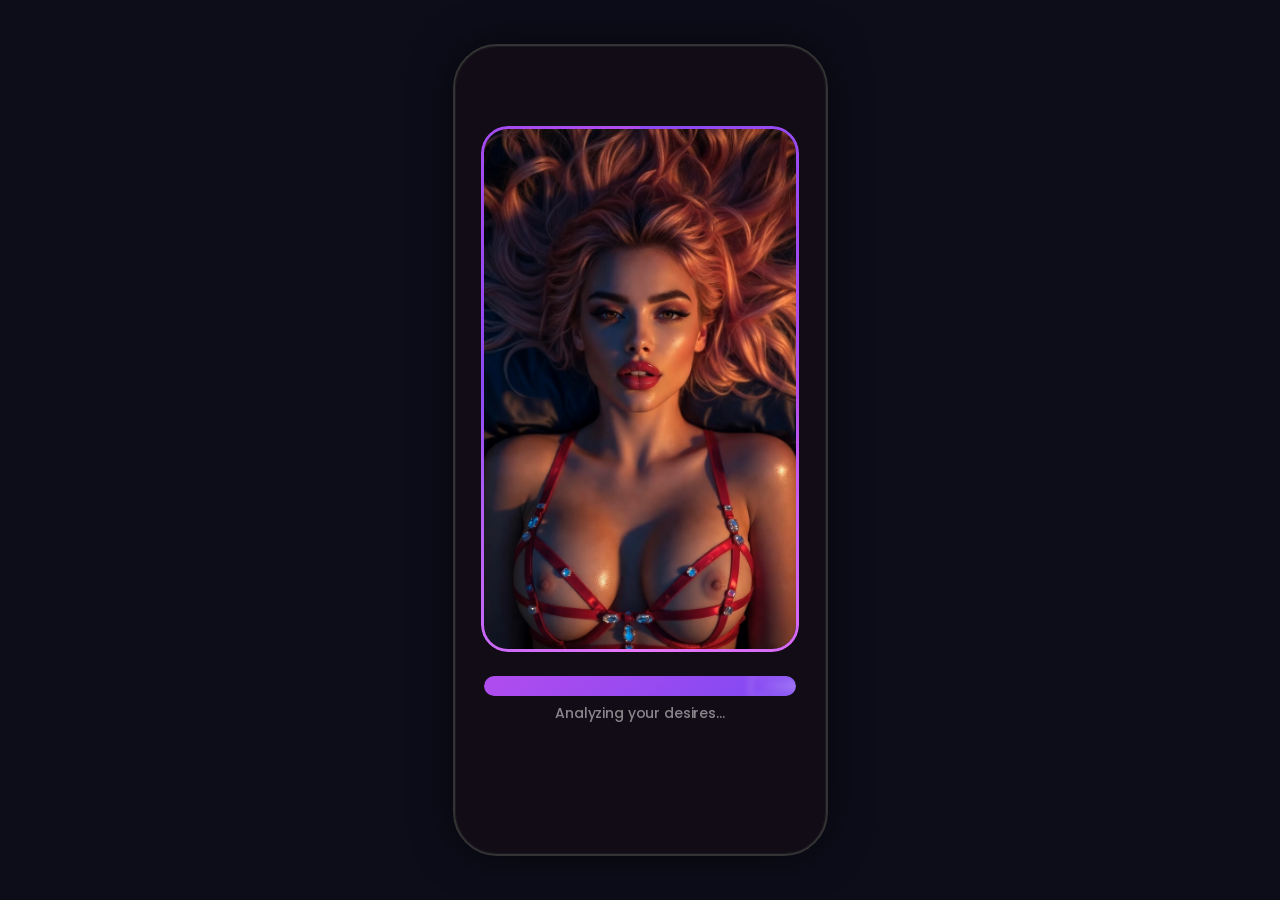
==== downloads/explicit-quiz/generating.html @ 7dce9eb7 "feat: add generating animation for Explicit Quiz Co-Authored-By: Claude Opus 4.6 (1M context) <norep" ====
<!doctype html>
<html lang="en">
<head>
    <meta charset="UTF-8" />
    <meta name="viewport" content="width=device-width, initial-scale=1.0" />
    <title>Generating — Explicit Quiz</title>
    <link rel="preconnect" href="https://fonts.googleapis.com">
    <link rel="preconnect" href="https://fonts.gstatic.com" crossorigin>
    <link href="https://fonts.googleapis.com/css2?family=Poppins:wght@500&display=swap" rel="stylesheet">
    <style>
        /* === Reset === */
        *, *::before, *::after {
            margin: 0;
            padding: 0;
            box-sizing: border-box;
        }

        /* @snippet:css */
        @property --shimmer-angle {
            syntax: "<angle>";
            initial-value: 0deg;
            inherits: false;
        }

        :root {
            --gen-bg: #110c15;
            --gen-grad-start: #B14CEE;
            --gen-grad-end: #8049F3;
            --gen-shimmer-speed: 2.5s;
            --gen-progress-dur: 6s;
            --gen-fade: 0.5s;
        }

        @keyframes shimmer-rotate {
            to { --shimmer-angle: 360deg; }
        }

        @keyframes progress-fill {
            from { width: 0%; }
            to { width: 100%; }
        }

        @keyframes star-fly {
            0%   { transform: translateX(0); opacity: 0; }
            15%  { opacity: var(--star-o, 1); }
            85%  { opacity: var(--star-o, 1); }
            100% { transform: translateX(35px); opacity: 0; }
        }

        /* === Phone Frame === */
        .gen-phone {
            width: 375px;
            height: 812px;
            border-radius: 44px;
            background: var(--gen-bg);
            border: 2px solid #333;
            position: relative;
            overflow: hidden;
            box-shadow: 0 0 40px rgba(0, 0, 0, 0.6),
                        inset 0 0 0 1px rgba(255, 255, 255, 0.05);
            display: flex;
            flex-direction: column;
            align-items: center;
            padding-top: 80px;
            gap: 24px;
        }

        /* === Photo Container === */
        .gen-photo-wrap {
            width: 318px;
            height: 526px;
            border-radius: 27px;
            position: relative;
            flex-shrink: 0;
        }

        /* === Shimmer Border === */
        .gen-shimmer {
            position: absolute;
            inset: 0;
            border-radius: 27px;
            padding: 3px;
            background: conic-gradient(
                from var(--shimmer-angle),
                #8b4af2 0%, #b14cee 25%,
                #e879f9 50%, #8b4af2 75%,
                #b14cee 100%
            );
            animation: shimmer-rotate var(--gen-shimmer-speed) linear infinite;
            -webkit-mask: linear-gradient(#000 0 0) content-box,
                          linear-gradient(#000 0 0);
            -webkit-mask-composite: xor;
            mask: linear-gradient(#000 0 0) content-box,
                  linear-gradient(#000 0 0);
            mask-composite: exclude;
            pointer-events: none;
            z-index: 2;
            transition: opacity var(--gen-fade) ease;
        }

        .gen-shimmer::after {
            content: "";
            position: absolute;
            inset: -4px;
            border-radius: 31px;
            padding: 3px;
            background: conic-gradient(
                from var(--shimmer-angle),
                #8b4af2 0%, #b14cee 25%,
                #e879f9 50%, #8b4af2 75%,
                #b14cee 100%
            );
            opacity: 0.4;
            filter: blur(12px);
            z-index: -1;
        }

        /* === Photo + Video === */
        .gen-photo {
            position: absolute;
            inset: 3px;
            border-radius: 24px;
            overflow: hidden;
            z-index: 1;
        }

        .gen-photo img,
        .gen-photo video {
            width: 100%;
            height: 100%;
            object-fit: cover;
            display: block;
        }

        .gen-photo video {
            position: absolute;
            inset: 0;
            opacity: 0;
            transition: opacity var(--gen-fade) ease 0.3s;
        }

        /* === Bottom Section (grid overlap for loading / button) === */
        .gen-bottom {
            display: grid;
            justify-items: center;
            align-items: start;
            width: 312px;
        }

        .gen-loading,
        .gen-button {
            grid-row: 1;
            grid-column: 1;
        }

        .gen-loading {
            display: flex;
            flex-direction: column;
            align-items: center;
            gap: 8px;
            width: 100%;
            transition: opacity var(--gen-fade) ease;
        }

        /* === Progress Bar === */
        .gen-progress {
            width: 312px;
            height: 20px;
            border-radius: 32px;
            background: rgba(255, 255, 255, 0.22);
            overflow: hidden;
        }

        .gen-progress-fill {
            height: 100%;
            border-radius: 16px;
            background: linear-gradient(141deg, var(--gen-grad-start), var(--gen-grad-end));
            box-shadow: 0 5px 26px rgba(104, 26, 199, 0.61),
                        0 1px 4.2px rgba(104, 26, 199, 0.31);
            animation: progress-fill var(--gen-progress-dur) linear forwards;
            position: relative;
            overflow: hidden;
        }

        .gen-progress-glow {
            position: absolute;
            right: -2px;
            top: 0;
            width: 48px;
            height: 100%;
            border-radius: 0 16px 16px 0;
            border: 1px solid rgba(255, 255, 255, 0.5);
            filter: blur(3px);
            background: radial-gradient(ellipse at right center,
                rgba(255, 255, 255, 0.3), transparent 70%);
        }

        .gen-star {
            position: absolute;
            right: var(--star-r, 20px);
            top: var(--star-t, 8px);
            width: var(--star-s, 2px);
            height: var(--star-s, 2px);
            background: white;
            border-radius: 50%;
            animation: star-fly var(--star-dur, 1.5s) linear infinite;
            animation-delay: var(--star-del, 0s);
            opacity: 0;
        }

        /* === Status Text === */
        .gen-status {
            font-family: 'Poppins', sans-serif;
            font-weight: 500;
            font-size: 14px;
            color: rgba(255, 255, 255, 0.5);
            letter-spacing: -0.14px;
            text-align: center;
            line-height: 1.4;
            transition: opacity 0.3s ease;
        }

        /* === Button === */
        .gen-button {
            align-self: center;
            width: 240px;
            height: 44px;
            border-radius: 16px;
            background: linear-gradient(130deg, var(--gen-grad-start), var(--gen-grad-end));
            box-shadow: 0 5px 26px rgba(104, 26, 199, 0.61),
                        0 1px 4.2px rgba(104, 26, 199, 0.31);
            display: flex;
            align-items: center;
            justify-content: center;
            font-family: 'Poppins', sans-serif;
            font-weight: 500;
            font-size: 14px;
            color: white;
            letter-spacing: -0.14px;
            border: none;
            cursor: pointer;
            opacity: 0;
            pointer-events: none;
            transition: opacity var(--gen-fade) ease 0.3s;
        }

        /* === Complete State === */
        .gen-phone.complete .gen-shimmer  { opacity: 0; }
        .gen-phone.complete .gen-loading  { opacity: 0; pointer-events: none; }
        .gen-phone.complete .gen-photo video { opacity: 1; }
        .gen-phone.complete .gen-button   { opacity: 1; pointer-events: auto; }
        /* @snippet:end */

        /* === Layout === */
        body {
            background: #0d0d1a;
            display: flex;
            align-items: center;
            justify-content: center;
            min-height: 100vh;
        }
    </style>
</head>
<body>
    <div class="gen-phone" id="genRoot">
        <!-- @snippet:html -->
        <div class="gen-photo-wrap">
            <div class="gen-shimmer"></div>
            <div class="gen-photo">
                <img src="assets/girl-photo.jpg" alt="">
                <video src="assets/aigirlfriend_2.mp4"
                       loop muted playsinline preload="auto"></video>
            </div>
        </div>

        <div class="gen-bottom">
            <div class="gen-loading">
                <div class="gen-progress">
                    <div class="gen-progress-fill">
                        <div class="gen-progress-glow"></div>
                        <span class="gen-star" style="--star-r:5px;--star-t:3px;--star-s:2px;--star-dur:1.2s;--star-del:0s"></span>
                        <span class="gen-star" style="--star-r:15px;--star-t:8px;--star-s:4px;--star-dur:1.5s;--star-del:0.3s;--star-o:0.8"></span>
                        <span class="gen-star" style="--star-r:25px;--star-t:14px;--star-s:1px;--star-dur:1.1s;--star-del:0.6s"></span>
                        <span class="gen-star" style="--star-r:10px;--star-t:5px;--star-s:3px;--star-dur:1.4s;--star-del:0.9s"></span>
                        <span class="gen-star" style="--star-r:35px;--star-t:10px;--star-s:6px;--star-dur:1.8s;--star-del:0.2s;--star-o:0.6"></span>
                        <span class="gen-star" style="--star-r:8px;--star-t:16px;--star-s:2px;--star-dur:1.3s;--star-del:1.1s"></span>
                        <span class="gen-star" style="--star-r:20px;--star-t:2px;--star-s:1px;--star-dur:1.6s;--star-del:0.5s;--star-o:0.5"></span>
                        <span class="gen-star" style="--star-r:30px;--star-t:12px;--star-s:3px;--star-dur:1.2s;--star-del:0.8s"></span>
                        <span class="gen-star" style="--star-r:12px;--star-t:7px;--star-s:2px;--star-dur:1.5s;--star-del:1.4s;--star-o:0.7"></span>
                        <span class="gen-star" style="--star-r:40px;--star-t:15px;--star-s:4px;--star-dur:1.7s;--star-del:0.1s;--star-o:0.4"></span>
                    </div>
                </div>
                <p class="gen-status" id="genStatus">Analyzing your desires…</p>
            </div>
            <button class="gen-button">Start Fucking</button>
        </div>
        <!-- @snippet:end -->
    </div>

    <script>
        (function () {
            var root = document.getElementById('genRoot');
            var status = document.getElementById('genStatus');
            var video = root.querySelector('video');
            var messages = [
                'Analyzing your desires\u2026',
                'Crafting her personality\u2026',
                'Designing her look\u2026'
            ];
            var step = 0;

            var tid = setInterval(function () {
                step++;
                if (step >= messages.length) { clearInterval(tid); return; }
                status.style.opacity = '0';
                setTimeout(function () {
                    status.textContent = messages[step];
                    status.style.opacity = '1';
                }, 300);
            }, 2000);

            setTimeout(function () {
                root.classList.add('complete');
                video.play().catch(function () {});
            }, 6000);
        })();
    </script>
</body>
</html>
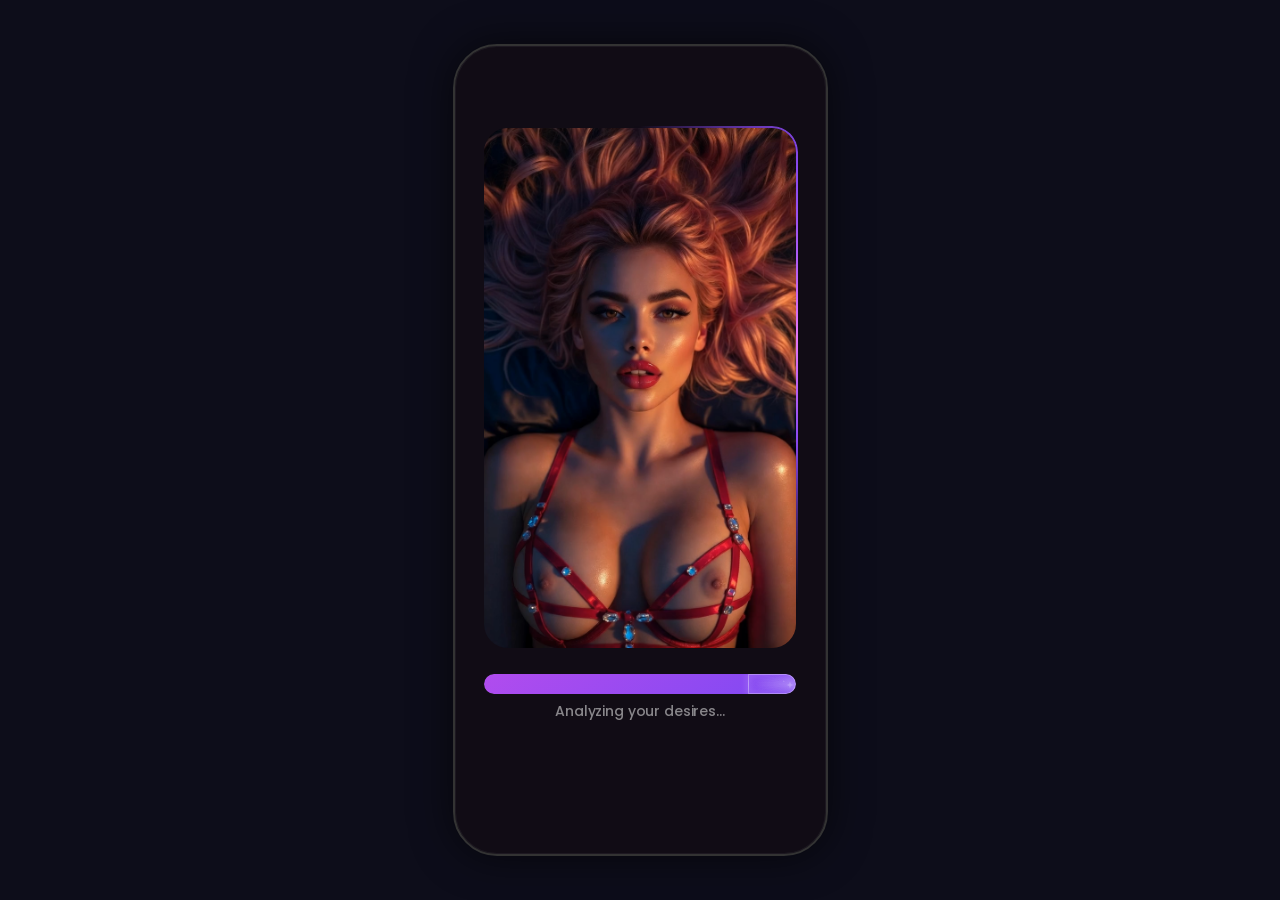
==== commit ba68b77d: "fix: match Figma design for progress bar, stars, and shimmer border - Shimmer border: 2px with trans" ====
--- a/downloads/explicit-quiz/generating.html
+++ b/downloads/explicit-quiz/generating.html
@@ -41,10 +41,10 @@
         }
 
         @keyframes star-fly {
-            0%   { transform: translateX(0); opacity: 0; }
-            15%  { opacity: var(--star-o, 1); }
-            85%  { opacity: var(--star-o, 1); }
-            100% { transform: translateX(35px); opacity: 0; }
+            0%   { transform: translateX(0) scale(0.6); opacity: 0; }
+            8%   { opacity: 1; }
+            70%  { opacity: 0.6; }
+            100% { transform: translateX(60px) scale(1); opacity: 0; }
         }
 
         /* === Phone Frame === */
@@ -67,9 +67,9 @@
 
         /* === Photo Container === */
         .gen-photo-wrap {
-            width: 318px;
-            height: 526px;
-            border-radius: 27px;
+            width: 316px;
+            height: 524px;
+            border-radius: 26px;
             position: relative;
             flex-shrink: 0;
         }
@@ -78,13 +78,16 @@
         .gen-shimmer {
             position: absolute;
             inset: 0;
-            border-radius: 27px;
-            padding: 3px;
+            border-radius: 26px;
+            padding: 2px;
             background: conic-gradient(
                 from var(--shimmer-angle),
-                #8b4af2 0%, #b14cee 25%,
-                #e879f9 50%, #8b4af2 75%,
-                #b14cee 100%
+                transparent 0%,
+                #8b4af2 10%,
+                #e879f9 20%,
+                #8b4af2 30%,
+                transparent 40%,
+                transparent 100%
             );
             animation: shimmer-rotate var(--gen-shimmer-speed) linear infinite;
             -webkit-mask: linear-gradient(#000 0 0) content-box,
@@ -102,13 +105,16 @@
             content: "";
             position: absolute;
             inset: -4px;
-            border-radius: 31px;
-            padding: 3px;
+            border-radius: 30px;
+            padding: 2px;
             background: conic-gradient(
                 from var(--shimmer-angle),
-                #8b4af2 0%, #b14cee 25%,
-                #e879f9 50%, #8b4af2 75%,
-                #b14cee 100%
+                transparent 0%,
+                #8b4af2 10%,
+                #e879f9 20%,
+                #8b4af2 30%,
+                transparent 40%,
+                transparent 100%
             );
             opacity: 0.4;
             filter: blur(12px);
@@ -118,7 +124,7 @@
         /* === Photo + Video === */
         .gen-photo {
             position: absolute;
-            inset: 3px;
+            inset: 2px;
             border-radius: 24px;
             overflow: hidden;
             z-index: 1;
@@ -184,26 +190,48 @@
 
         .gen-progress-glow {
             position: absolute;
-            right: -2px;
+            right: 0;
             top: 0;
             width: 48px;
             height: 100%;
+        }
+
+        .gen-progress-glow-blur {
+            position: absolute;
+            inset: 0;
             border-radius: 0 16px 16px 0;
-            border: 1px solid rgba(255, 255, 255, 0.5);
+            border: 1px solid rgba(255, 255, 255, 0.6);
             filter: blur(3px);
             background: radial-gradient(ellipse at right center,
-                rgba(255, 255, 255, 0.3), transparent 70%);
+                rgba(255, 255, 255, 0.25), transparent 70%);
+        }
+
+        .gen-progress-glow-sharp {
+            position: absolute;
+            inset: 0;
+            border-radius: 0 16px 16px 0;
+            border: 1px solid rgba(255, 255, 255, 0.3);
+            background: radial-gradient(ellipse at right center,
+                rgba(255, 255, 255, 0.15), transparent 70%);
+        }
+
+        .gen-progress-sparkle {
+            position: absolute;
+            right: 0;
+            top: 0;
+            width: 48px;
+            height: 100%;
+            background: url("assets/edge-sparkle.svg") right center/contain no-repeat;
         }
 
         .gen-star {
             position: absolute;
             right: var(--star-r, 20px);
             top: var(--star-t, 8px);
-            width: var(--star-s, 2px);
-            height: var(--star-s, 2px);
-            background: white;
-            border-radius: 50%;
-            animation: star-fly var(--star-dur, 1.5s) linear infinite;
+            width: var(--star-s, 4px);
+            height: var(--star-s, 4px);
+            background: url("data:image/svg+xml,%3Csvg viewBox='0 0 6 6' xmlns='http://www.w3.org/2000/svg'%3E%3Cpath d='M3 0L3.324 1.244C3.506 1.946 4.054 2.494 4.756 2.676L6 3L4.756 3.324C4.054 3.506 3.506 4.054 3.324 4.756L3 6L2.676 4.756C2.494 4.054 1.946 3.506 1.244 3.324L0 3L1.244 2.676C1.946 2.494 2.494 1.946 2.676 1.244L3 0Z' fill='white' fill-opacity='0.9'/%3E%3C/svg%3E") center/contain no-repeat;
+            animation: star-fly var(--star-dur, 1.5s) cubic-bezier(0.4, 0, 1, 1) infinite;
             animation-delay: var(--star-del, 0s);
             opacity: 0;
         }
@@ -245,8 +273,10 @@
         }
 
         /* === Complete State === */
-        .gen-phone.complete .gen-shimmer  { opacity: 0; }
+        .gen-phone.complete .gen-shimmer  { opacity: 0; animation: none; }
         .gen-phone.complete .gen-loading  { opacity: 0; pointer-events: none; }
+        .gen-phone.complete .gen-progress-fill { animation: none; width: 100%; }
+        .gen-phone.complete .gen-star     { animation: none; }
         .gen-phone.complete .gen-photo video { opacity: 1; }
         .gen-phone.complete .gen-button   { opacity: 1; pointer-events: auto; }
         /* @snippet:end */
@@ -277,17 +307,21 @@
             <div class="gen-loading">
                 <div class="gen-progress">
                     <div class="gen-progress-fill">
-                        <div class="gen-progress-glow"></div>
-                        <span class="gen-star" style="--star-r:5px;--star-t:3px;--star-s:2px;--star-dur:1.2s;--star-del:0s"></span>
-                        <span class="gen-star" style="--star-r:15px;--star-t:8px;--star-s:4px;--star-dur:1.5s;--star-del:0.3s;--star-o:0.8"></span>
-                        <span class="gen-star" style="--star-r:25px;--star-t:14px;--star-s:1px;--star-dur:1.1s;--star-del:0.6s"></span>
-                        <span class="gen-star" style="--star-r:10px;--star-t:5px;--star-s:3px;--star-dur:1.4s;--star-del:0.9s"></span>
-                        <span class="gen-star" style="--star-r:35px;--star-t:10px;--star-s:6px;--star-dur:1.8s;--star-del:0.2s;--star-o:0.6"></span>
-                        <span class="gen-star" style="--star-r:8px;--star-t:16px;--star-s:2px;--star-dur:1.3s;--star-del:1.1s"></span>
-                        <span class="gen-star" style="--star-r:20px;--star-t:2px;--star-s:1px;--star-dur:1.6s;--star-del:0.5s;--star-o:0.5"></span>
-                        <span class="gen-star" style="--star-r:30px;--star-t:12px;--star-s:3px;--star-dur:1.2s;--star-del:0.8s"></span>
-                        <span class="gen-star" style="--star-r:12px;--star-t:7px;--star-s:2px;--star-dur:1.5s;--star-del:1.4s;--star-o:0.7"></span>
-                        <span class="gen-star" style="--star-r:40px;--star-t:15px;--star-s:4px;--star-dur:1.7s;--star-del:0.1s;--star-o:0.4"></span>
+                        <div class="gen-progress-glow">
+                            <div class="gen-progress-glow-blur"></div>
+                            <div class="gen-progress-glow-sharp"></div>
+                            <div class="gen-progress-sparkle"></div>
+                        </div>
+                        <span class="gen-star" style="--star-r:3px;--star-t:2px;--star-s:6px;--star-dur:1.0s;--star-del:0s"></span>
+                        <span class="gen-star" style="--star-r:12px;--star-t:7px;--star-s:5px;--star-dur:1.3s;--star-del:0.4s"></span>
+                        <span class="gen-star" style="--star-r:22px;--star-t:13px;--star-s:3px;--star-dur:0.9s;--star-del:0.7s"></span>
+                        <span class="gen-star" style="--star-r:8px;--star-t:4px;--star-s:4px;--star-dur:1.1s;--star-del:1.0s"></span>
+                        <span class="gen-star" style="--star-r:30px;--star-t:9px;--star-s:6px;--star-dur:1.4s;--star-del:0.2s"></span>
+                        <span class="gen-star" style="--star-r:5px;--star-t:15px;--star-s:3px;--star-dur:1.0s;--star-del:1.2s"></span>
+                        <span class="gen-star" style="--star-r:18px;--star-t:1px;--star-s:2px;--star-dur:1.2s;--star-del:0.5s"></span>
+                        <span class="gen-star" style="--star-r:25px;--star-t:11px;--star-s:4px;--star-dur:0.8s;--star-del:0.9s"></span>
+                        <span class="gen-star" style="--star-r:10px;--star-t:6px;--star-s:3px;--star-dur:1.3s;--star-del:1.5s"></span>
+                        <span class="gen-star" style="--star-r:35px;--star-t:14px;--star-s:5px;--star-dur:1.1s;--star-del:0.1s"></span>
                     </div>
                 </div>
                 <p class="gen-status" id="genStatus">Analyzing your desires…</p>
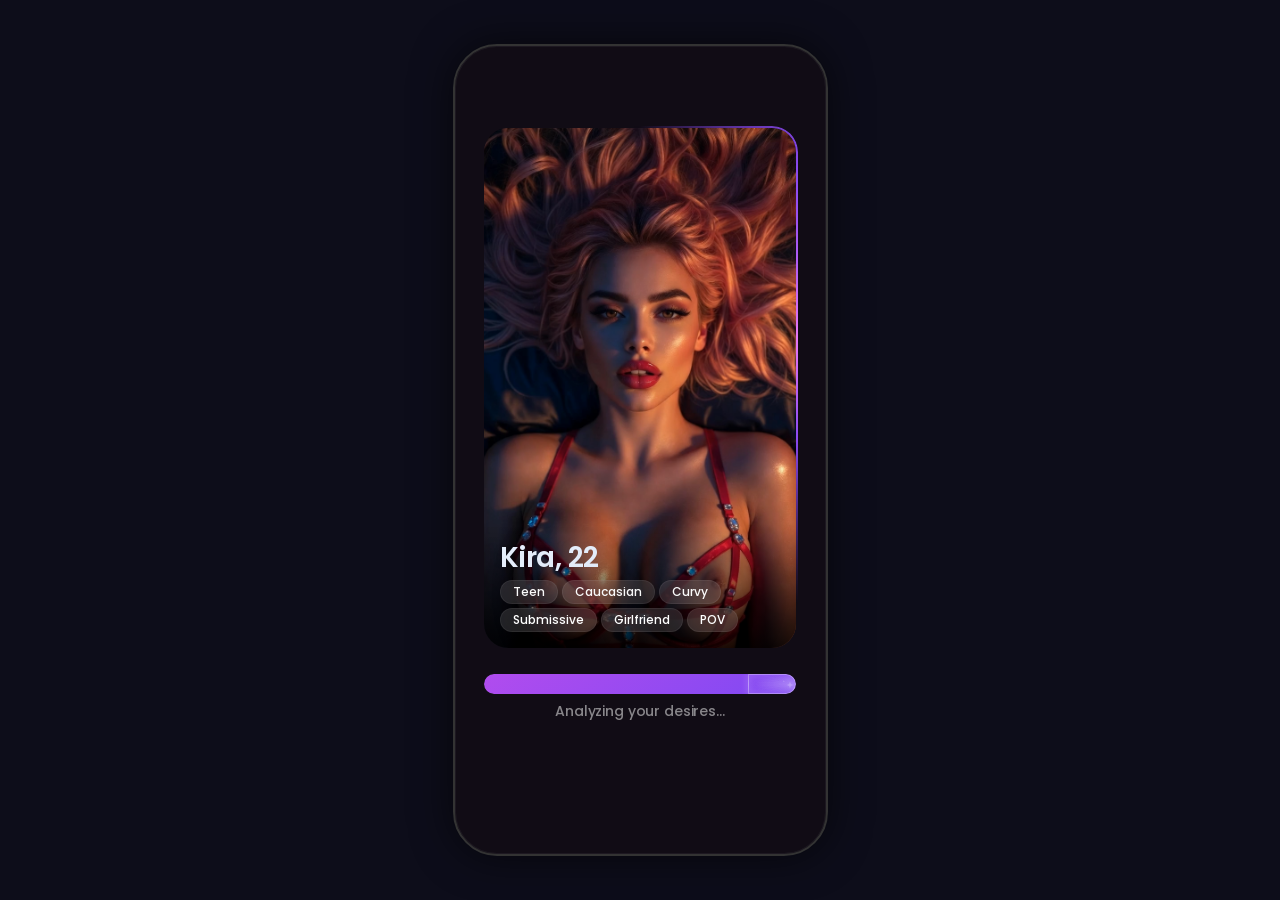
==== commit 772612fb: "feat: add name and tags overlay from Figma Overlay at bottom of photo with gradient fade: - "Kira, 2" ====
--- a/downloads/explicit-quiz/generating.html
+++ b/downloads/explicit-quiz/generating.html
@@ -6,7 +6,7 @@
     <title>Generating — Explicit Quiz</title>
     <link rel="preconnect" href="https://fonts.googleapis.com">
     <link rel="preconnect" href="https://fonts.gstatic.com" crossorigin>
-    <link href="https://fonts.googleapis.com/css2?family=Poppins:wght@500&display=swap" rel="stylesheet">
+    <link href="https://fonts.googleapis.com/css2?family=Poppins:wght@500;600&display=swap" rel="stylesheet">
     <style>
         /* === Reset === */
         *, *::before, *::after {
@@ -145,6 +145,57 @@
             transition: opacity var(--gen-fade) ease 0.3s;
         }
 
+        /* === Photo Overlay (name + tags) === */
+        .gen-photo-overlay {
+            position: absolute;
+            bottom: 0;
+            left: 0;
+            right: 0;
+            padding: 16px;
+            background: linear-gradient(to bottom, rgba(0,0,0,0), rgba(0,0,0,0.8));
+            z-index: 2;
+            display: flex;
+            flex-direction: column;
+            gap: 4px;
+            border-radius: 0 0 11px 12px;
+            transition: opacity var(--gen-fade) ease;
+        }
+
+        .gen-photo-name {
+            font-family: 'Poppins', sans-serif;
+            font-weight: 600;
+            font-size: 28px;
+            color: #e9f2ff;
+            letter-spacing: -0.56px;
+            line-height: 1.3;
+        }
+
+        .gen-photo-tags {
+            display: flex;
+            flex-wrap: wrap;
+            gap: 4px;
+        }
+
+        .gen-tag {
+            height: 24px;
+            padding: 4px 12px;
+            border-radius: 36px;
+            background: rgba(255, 255, 255, 0.12);
+            border: 1px solid rgba(255, 255, 255, 0.06);
+            box-shadow: 0 0 20.78px rgba(0, 0, 0, 0.09),
+                        0 0 127.875px rgba(0, 0, 0, 0.18);
+            backdrop-filter: blur(12px);
+            -webkit-backdrop-filter: blur(12px);
+            font-family: 'Poppins', sans-serif;
+            font-weight: 500;
+            font-size: 12px;
+            color: white;
+            line-height: 1.4;
+            display: flex;
+            align-items: center;
+            justify-content: center;
+        }
+
         /* === Bottom Section (grid overlap for loading / button) === */
         .gen-bottom {
             display: grid;
@@ -273,7 +324,8 @@
         }
 
         /* === Complete State === */
-        .gen-phone.complete .gen-shimmer  { opacity: 0; animation: none; }
+        .gen-phone.complete .gen-shimmer        { opacity: 0; animation: none; }
+        .gen-phone.complete .gen-photo-overlay  { opacity: 0; }
         .gen-phone.complete .gen-loading  { opacity: 0; pointer-events: none; }
         .gen-phone.complete .gen-progress-fill { animation: none; width: 100%; }
         .gen-phone.complete .gen-star     { animation: none; }
@@ -300,6 +352,17 @@
                 <img src="assets/girl-photo.jpg" alt="">
                 <video src="assets/aigirlfriend_2.mp4"
                        loop muted playsinline preload="auto"></video>
+                <div class="gen-photo-overlay">
+                    <div class="gen-photo-name">Kira, 22</div>
+                    <div class="gen-photo-tags">
+                        <span class="gen-tag">Teen</span>
+                        <span class="gen-tag">Caucasian</span>
+                        <span class="gen-tag">Curvy</span>
+                        <span class="gen-tag">Submissive</span>
+                        <span class="gen-tag">Girlfriend</span>
+                        <span class="gen-tag">POV</span>
+                    </div>
+                </div>
             </div>
         </div>
 
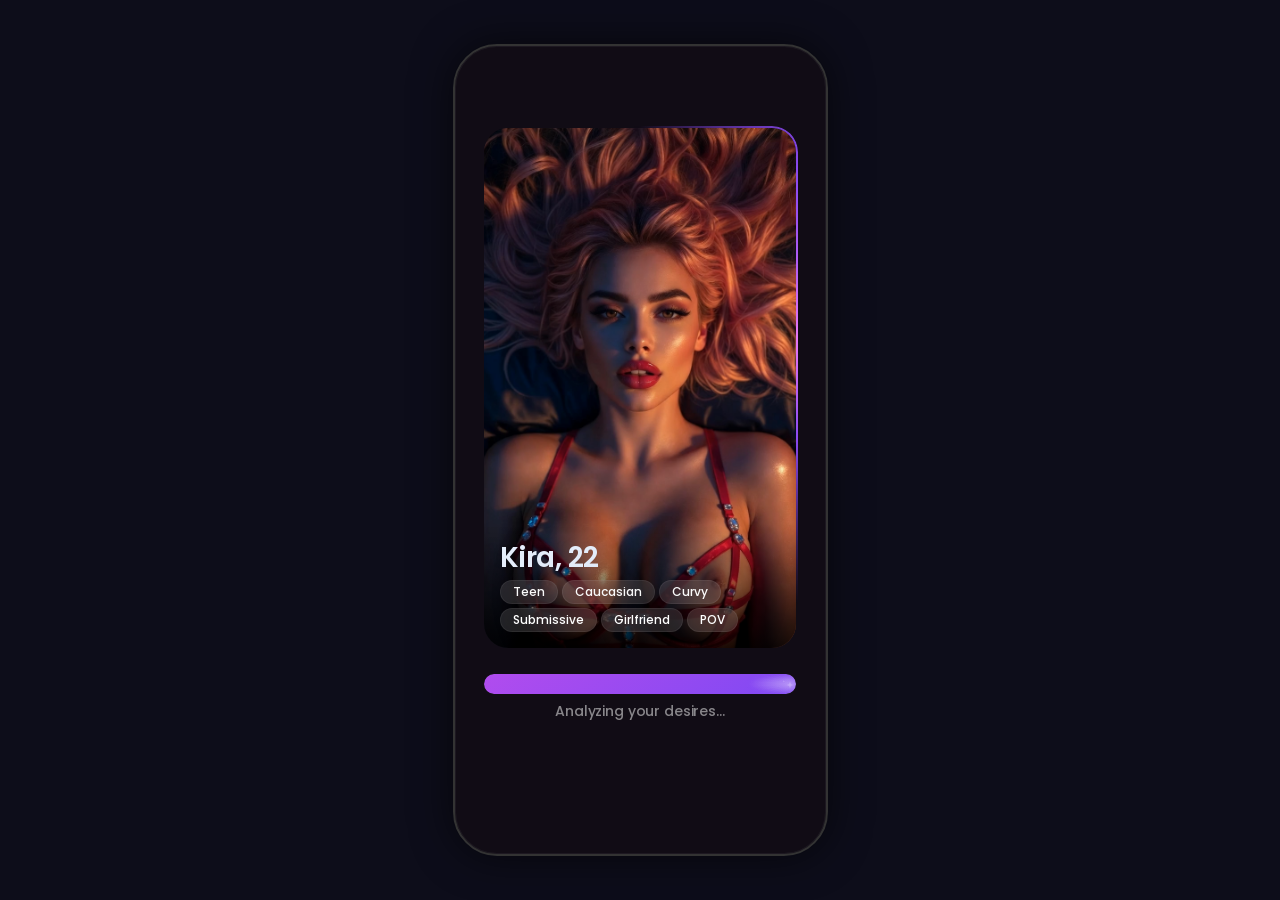
==== commit e768e35d: "fix: instant video swap, reverse stars, keep overlay, remove glow line - Video replaces photo instan" ====
--- a/downloads/explicit-quiz/generating.html
+++ b/downloads/explicit-quiz/generating.html
@@ -44,7 +44,7 @@
             0%   { transform: translateX(0) scale(0.6); opacity: 0; }
             8%   { opacity: 1; }
             70%  { opacity: 0.6; }
-            100% { transform: translateX(60px) scale(1); opacity: 0; }
+            100% { transform: translateX(-60px) scale(1); opacity: 0; }
         }
 
         /* === Phone Frame === */
@@ -142,7 +142,6 @@
             position: absolute;
             inset: 0;
             opacity: 0;
-            transition: opacity var(--gen-fade) ease 0.3s;
         }
 
         /* === Photo Overlay (name + tags) === */
@@ -251,19 +250,17 @@
             position: absolute;
             inset: 0;
             border-radius: 0 16px 16px 0;
-            border: 1px solid rgba(255, 255, 255, 0.6);
             filter: blur(3px);
             background: radial-gradient(ellipse at right center,
-                rgba(255, 255, 255, 0.25), transparent 70%);
+                rgba(255, 255, 255, 0.35), transparent 70%);
         }
 
         .gen-progress-glow-sharp {
             position: absolute;
             inset: 0;
             border-radius: 0 16px 16px 0;
-            border: 1px solid rgba(255, 255, 255, 0.3);
             background: radial-gradient(ellipse at right center,
-                rgba(255, 255, 255, 0.15), transparent 70%);
+                rgba(255, 255, 255, 0.2), transparent 70%);
         }
 
         .gen-progress-sparkle {
@@ -325,7 +322,6 @@
 
         /* === Complete State === */
         .gen-phone.complete .gen-shimmer        { opacity: 0; animation: none; }
-        .gen-phone.complete .gen-photo-overlay  { opacity: 0; }
         .gen-phone.complete .gen-loading  { opacity: 0; pointer-events: none; }
         .gen-phone.complete .gen-progress-fill { animation: none; width: 100%; }
         .gen-phone.complete .gen-star     { animation: none; }
